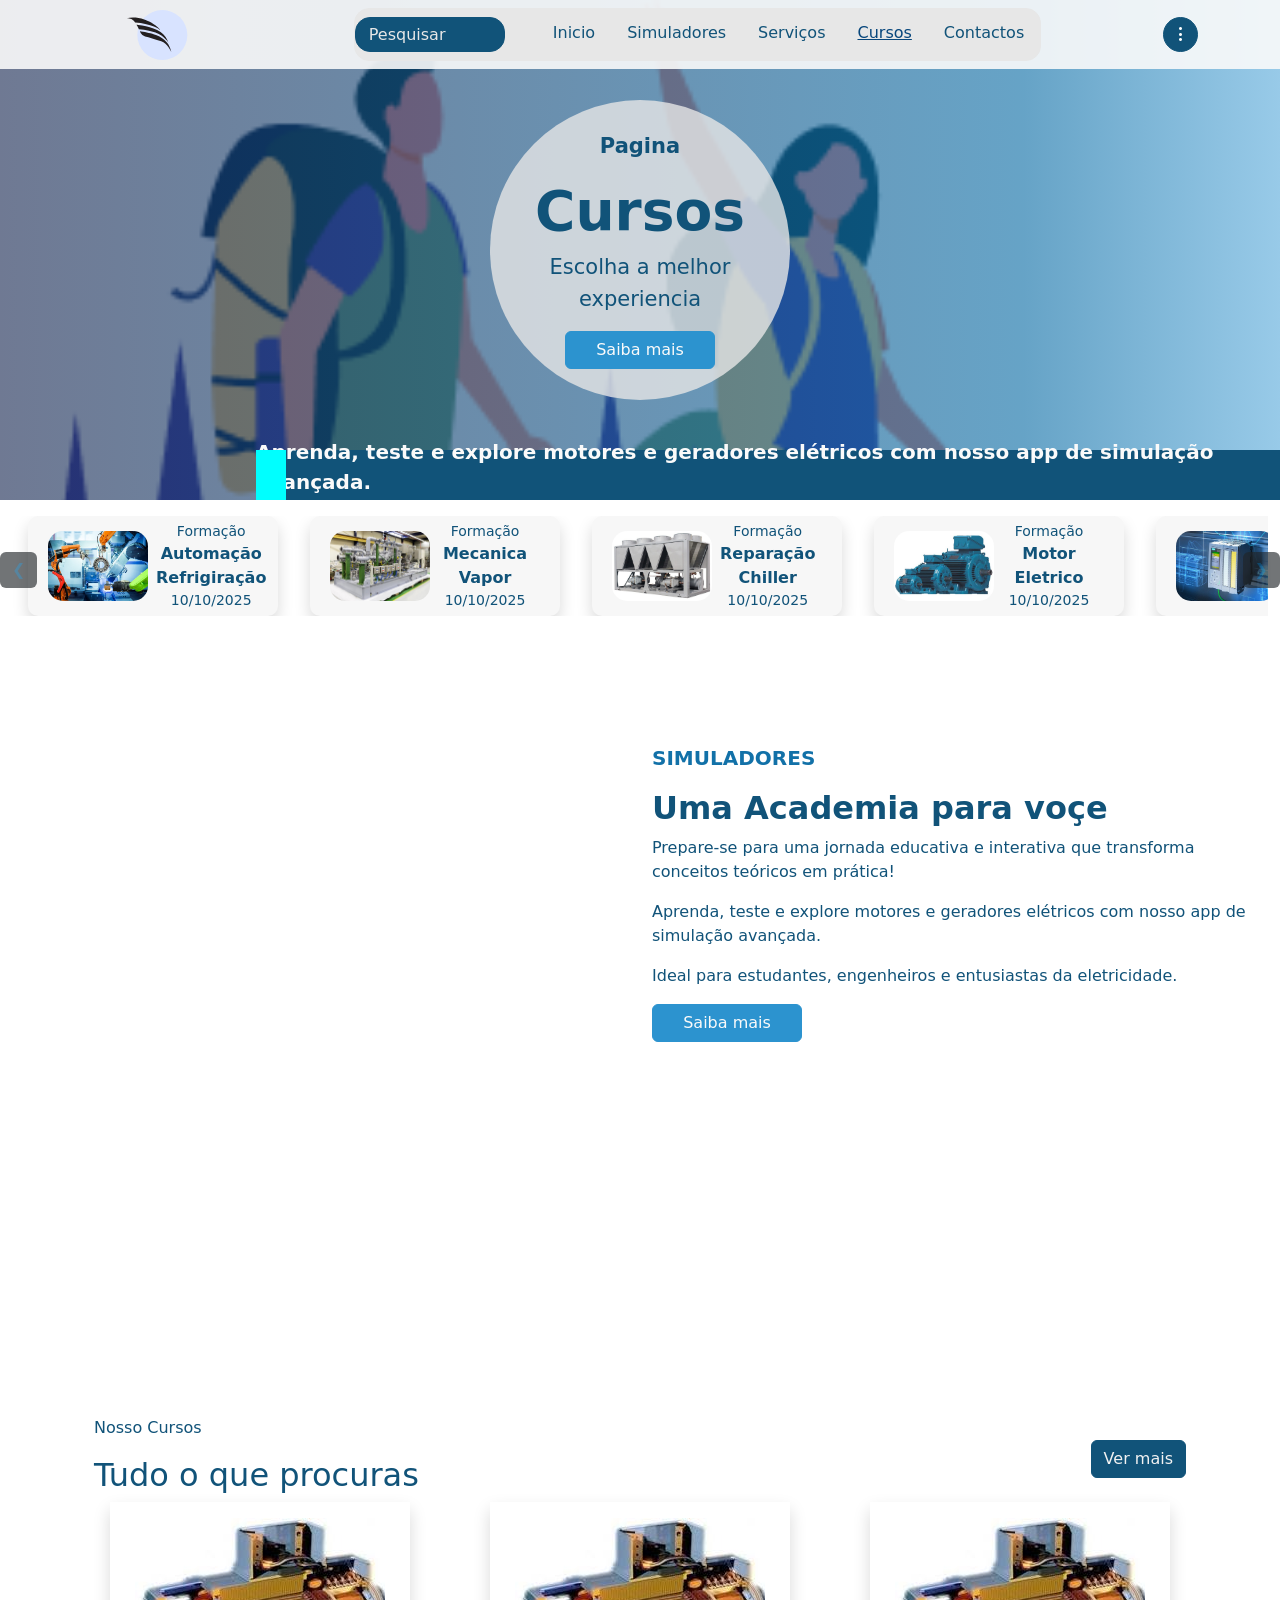
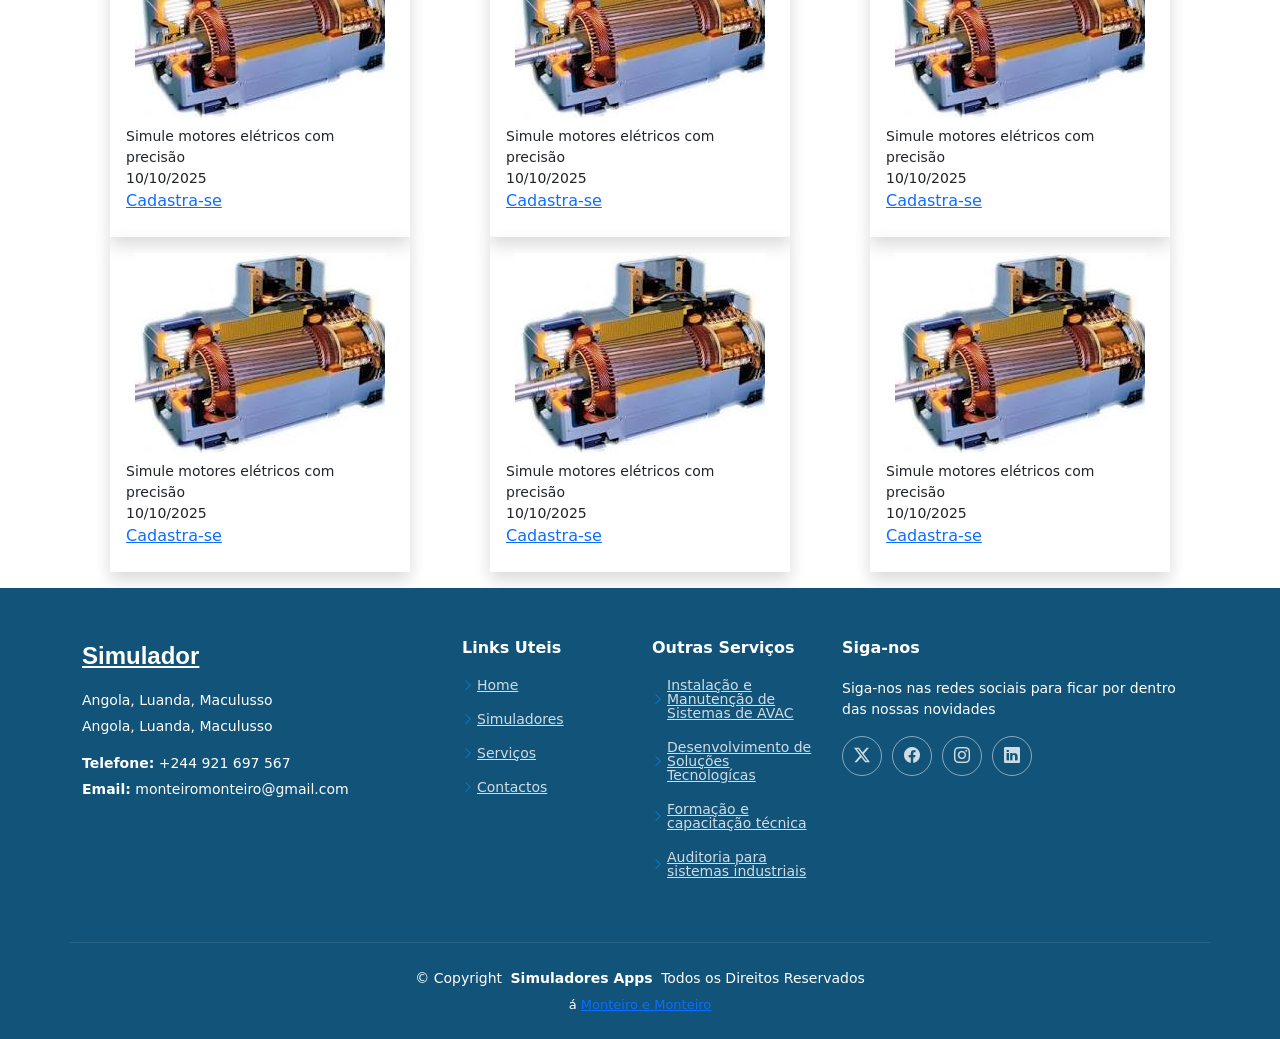
==== cursos.html @ 9875f94e "meu fprimeiro comit" ====
<!DOCTYPE html>
<html lang="en">

<head>
    <!-- Required meta tags -->
    <meta charset="utf-8">
    <meta name="viewport" content="width=device-width, initial-scale=1, shrink-to-fit=no">
    <title>Monteiro</title>
    <link rel="shortcut icon" href="assets/images/logo-mini.svg" type="image/x-icon">
    <link rel="stylesheet" href="assets/vendor/bootstrap/css/bootstrap.min.css">
    <link rel="stylesheet" href="assets/vendor/bootstrap-icons/bootstrap-icons.min.css">
    <link rel="stylesheet" href="assets/vendor/ti-icons/css/themify-icons.css">
    <link rel="stylesheet" href="assets/vendor/animacao/animate.css">
    <link rel="stylesheet" href="assets/css/app.css">
  

    <style>
        .banner {
            max-height: 500px;
        }
    </style>
</head>

<body>
    <header id="header" class="header fixed-top py-2">
        <div class="container d-flex justify-content-between align-items-center">
            <div class="logo">
                <img src="assets/images/logo-mini.svg" class="img-fluid piclogo" style="max-height: 50px !important;"
                    title="logo" />
                <h3 class="d-none" style="color: #115379;">Logo</h3>
            </div>
            <nav class="d-none nav d-lg-flex justify-content-around align-items-center">
                <div class="input-group">
                    <input type="search" placeholder="Pesquisar" class="form-control" />
                    <button><i class="icon-search"></i></button>
                </div>
                <ul class="link-liste d-flex py-1">
                    <li class="lista-item">
                        <a href="index.html" class="nav-link">Inicio</a>
                    </li>
                    <li class="lista-item">
                        <a href="simulador.html" class="nav-link">Simuladores</a>
                    </li>
                    <li class="lista-item">
                        <a href="servicos.html" class="nav-link">Serviços</a>
                    </li>
                    <li class="lista-item">
                        <a href="#" class="nav-link link-ativado">Cursos</a>
                    </li>
                    <li class="lista-item">
                        <a href="contacto.html" class="nav-link">Contactos</a>
                    </li>
                </ul>
            </nav>
            <div class="div-menu-btn">
                <button class="btn-menu-pc">
                    <i class="bi bi-three-dots-vertical"></i>
                </button>
            </div>
        </div>
    </header>
    <main class="main" id="main">
        <section class="parallax d-flex flex-column justify-content-center align-items-center banner">
            <div class="row cont-div-banner">
                <div
                    class="col-12 col-lg-12 ladoesquerde d-flex flex-column alingn-items-center justify-content-center">
                    <article class="mx-auto text-center d-flex flex-column alingn-items-center justify-content-center">
                        <p>Pagina</p>
                        <h2><strong>Cursos</strong></h2>
                        <p>Escolha a melhor experiencia</p>
                        <button class="btn btn-secondary mx-auto">Saiba mais</button>
                    </article>
                </div>

            </div>
            <div class="position-absolute linha-contexto bottom-0 left-0">
                <article class="position-relative d-flex flex-column align-items-center justify-content-center">
                    <p>Aprenda, teste e explore motores e geradores elétricos com nosso app de simulação avançada. </p>
                </article>
            </div>
        </section>

        <section class="parallax d-flex flex-column justify-content-center align-items-center" id="sessao-destaque">
            <div class="sessao-destaque container-fluid py-3">


                <button class="btn btn-dark position-absolute start-0 translate-middle-y btn-prev"
                    id="btn-prev">❮</button>

                <article class="d-flex flex-nowrap overflow-x-auto destaquescrol" id="destaquescrol">
                    <div class="d-flex align-items-center shadow meu-card mx-3">
                        <img src="assets/images/carousel/img8.jpg" class="" alt="img" />
                        <div class="d-flex flex-column justify-content-center px-2">
                            <small>Formação</small>
                            <strong>Automação Refrigiração</strong>
                            <small>10/10/2025</small>
                        </div>
                    </div>
                    <div class="d-flex align-items-center shadow meu-card mx-3">
                        <img src="assets/images/carousel/img30.jpg" class="" alt="" />
                        <div class="d-flex flex-column justify-content-center px-2">
                            <small>Formação</small>
                            <strong>Mecanica Vapor</strong>
                            <small>10/10/2025</small>
                        </div>
                    </div>
                    <div class="d-flex align-items-center shadow meu-card mx-3">
                        <img src="assets/images/carousel/img15.jpg" class="" alt="" />
                        <div class="d-flex flex-column justify-content-center px-2">
                            <small>Formação</small>
                            <strong>Reparação Chiller</strong>
                            <small>10/10/2025</small>
                        </div>
                    </div>
                    <div class="d-flex align-items-center shadow meu-card mx-3">
                        <img src="assets/images/carousel/img38.jpg" class="" alt="" />
                        <div class="d-flex flex-column justify-content-center px-2">
                            <small>Formação</small>
                            <strong>Motor Eletrico</strong>
                            <small>10/10/2025</small>
                        </div>
                    </div>
                    <div class="d-flex align-items-center shadow meu-card mx-3">
                        <img src="assets/images/carousel/img13.jpg" class="" alt="" />
                        <div class="d-flex flex-column justify-content-center px-2">
                            <small>Formação</small>
                            <strong>Programação PLC</strong>
                            <small>10/10/2025</small>
                        </div>
                    </div>
                </article>

                <button class="btn btn-dark position-absolute end-0 translate-middle-y btn-next"
                    id="btn-next">❯</button>
                <article class="my-5">
                    <div class="row">
                        <div class="col-12 col-lg-6 position-relative">
                            <iframe class="" style="width: 100%; height: 50vh; border-radius: 10px;"
                                src="https://www.youtube.com/embed/I6oNZBX0m7A"
                                title="Desenvolvimento de software de simulação de sistemas VRF Samsung 2"
                                frameborder="0"
                                allow="accelerometer; autoplay; clipboard-write; encrypted-media; gyroscope; picture-in-picture; web-share"
                                referrerpolicy="strict-origin-when-cross-origin" allowfullscreen></iframe>
                        </div>
                        <div class="col-12 col-lg-6 d-flex flex-column justify-content-center">
                            <div class="texto-video">
                                <p>SIMULADORES</p>
                                <h2><strong>Uma Academia para voçe</strong></h2>
                                <p>Prepare-se para uma jornada educativa e interativa que transforma conceitos teóricos
                                    em prática!</p>
                                <p>Aprenda, teste e explore motores e geradores elétricos com nosso app de simulação
                                    avançada.</p>
                                <p>Ideal para estudantes, engenheiros e entusiastas da eletricidade.</p>
                                <button class="btn btn-secondary mx-auto">Saiba mais</button>
                            </div>
                        </div>
                    </div>

                </article>
            </div>
            <div class="position-absolute linha-contexto bottom-0 left-0">
                <div
                    class="position-relative d-flex flex-column align-items-center justify-content-center linha-contexto-fotter">

                </div>
            </div>
        </section>

        <section class="container  d-flex flex-column justify-content-center align-items-center" id="produtos">
            <div class="sessao-destaque container-fluid py-3">
                <div class="d-flex justify-content-between align-items-center flex-wrap meus-prodtext">
                    <div>
                        <p>Nosso Cursos</p>
                        <h2>Tudo o que procuras</h2>
                    </div>
                    <div>
                        <button class="btn btn-secondary mx-auto">Ver mais </button>
                    </div>
                </div>
                <article style="" class="d-flex justify-content-between align-items-center flex-wrap">
                    <div class="d-flex flex-column justify-content-center align-items-center shadow meu-card mx-3 p-3">
                        <img src="assets/images/carousel/img22.jpeg" class="" alt="" />
                        <div class="d-flex flex-column align-items-start w-100 text-start py-2">
                            <small>Simule motores elétricos com precisão</small>
                            <small class="">10/10/2025</small>
                            <a href="#" class="px-0">Cadastra-se</a>
                        </div>
                    </div>
                    <div class="d-flex flex-column justify-content-center align-items-center shadow meu-card mx-3 p-3">
                        <img src="assets/images/carousel/img22.jpeg" class="" alt="" />
                        <div class="d-flex flex-column align-items-start w-100 text-start py-2">
                            <small>Simule motores elétricos com precisão</small>
                            <small class="">10/10/2025</small>
                            <a href="#" class="px-0">Cadastra-se</a>
                        </div>
                    </div>
                    <div class="d-flex flex-column justify-content-center align-items-center shadow meu-card mx-3 p-3">
                        <img src="assets/images/carousel/img22.jpeg" class="" alt="" />
                        <div class="d-flex flex-column align-items-start w-100 text-start py-2">
                            <small>Simule motores elétricos com precisão</small>
                            <small class="">10/10/2025</small>
                            <a href="#" class="px-0">Cadastra-se</a>
                        </div>
                    </div>
                    <div class="d-flex flex-column justify-content-center align-items-center shadow meu-card mx-3 p-3">
                        <img src="assets/images/carousel/img22.jpeg" class="" alt="" />
                        <div class="d-flex flex-column align-items-start w-100 text-start py-2">
                            <small>Simule motores elétricos com precisão</small>
                            <small class="">10/10/2025</small>
                            <a href="#" class="px-0">Cadastra-se</a>
                        </div>
                    </div>
                    <div class="d-flex flex-column justify-content-center align-items-center shadow meu-card mx-3 p-3">
                        <img src="assets/images/carousel/img22.jpeg" class="" alt="" />
                        <div class="d-flex flex-column align-items-start w-100 text-start py-2">
                            <small>Simule motores elétricos com precisão</small>
                            <small class="">10/10/2025</small>
                            <a href="#" class="px-0">Cadastra-se</a>
                        </div>
                    </div>
                    <div class="d-flex flex-column justify-content-center align-items-center shadow meu-card mx-3 p-3">
                        <img src="assets/images/carousel/img22.jpeg" class="" alt="" />
                        <div class="d-flex flex-column align-items-start w-100 text-start py-2">
                            <small>Simule motores elétricos com precisão</small>
                            <small class="">10/10/2025</small>
                            <a href="#" class="px-0">Cadastra-se</a>
                        </div>
                    </div>
                </article>

            </div>

        </section>



    </main>
    <footer id="footer" class="footer dark-background">
        <div class="container footer-top">
            <div class="row gy-4">
                <div class="col-lg-4 col-md-6 footer-about">
                    <a href="index.html" class="d-flex align-items-center">
                        <span class="sitename">Simulador</span>
                    </a>
                    <div class="footer-contact pt-3">
                        <p>Angola, Luanda, Maculusso</p>
                        <p>Angola, Luanda, Maculusso</p>
                        <p class="mt-3"><strong>Telefone:</strong> <span>+244 921 697 567</span></p>
                        <p><strong>Email:</strong> <span>monteiromonteiro@gmail.com</span></p>
                    </div>
                </div>

                <div class="col-lg-2 col-md-3 footer-links">
                    <h4>Links Uteis</h4>
                    <ul>
                        <li><i class="bi bi-chevron-right"></i> <a href="#">Home</a></li>
                        <li><i class="bi bi-chevron-right"></i> <a href="#">Simuladores</a></li>
                        <li><i class="bi bi-chevron-right"></i> <a href="#">Serviços</a></li>
                        <li><i class="bi bi-chevron-right"></i> <a href="#">Contactos</a></li>
                    </ul>
                </div>

                <div class="col-lg-2 col-md-3 footer-links">
                    <h4>Outras Serviços</h4>
                    <ul>
                        <li><i class="bi bi-chevron-right"></i> <a href="#">Instalação e Manutenção de Sistemas de
                                AVAC</a></li>
                        <li><i class="bi bi-chevron-right"></i> <a href="#">Desenvolvimento de Soluções Tecnologícas</a>
                        </li>
                        <li><i class="bi bi-chevron-right"></i> <a href="#">Formação e capacitação técnica</a></li>
                        <li><i class="bi bi-chevron-right"></i> <a href="#">Auditoria para sistemas industriais</a></li>
                    </ul>
                </div>

                <div class="col-lg-4 col-md-12">
                    <h4>Siga-nos</h4>
                    <p>Siga-nos nas redes sociais para ficar por dentro das nossas novidades</p>
                    <div class="social-links d-flex">
                        <a href=""><i class="bi bi-twitter-x"></i></a>
                        <a href=""><i class="bi bi-facebook"></i></a>
                        <a href=""><i class="bi bi-instagram"></i></a>
                        <a href=""><i class="bi bi-linkedin"></i></a>
                    </div>
                </div>

            </div>
        </div>

        <div class="container copyright text-center mt-4">
            <p>© <span>Copyright</span> <strong class="px-1 sitename">Simuladores Apps</strong> <span>Todos os Direitos
                    Reservados</span></p>
            <div class="credits">
                á <a href="#">Monteiro e Monteiro</a>
            </div>
        </div>
    </footer>
</body>

<script src="assets/vendor/jquery-7.js"></script>
<script src="assets/vendor/bootstrap/js/bootstrap.bundle.min.js"></script>
<script src="assets/vendor/animacao/wow.min.js"></script>

<script>
    document.addEventListener("DOMContentLoaded", function () {
        const scrollContainer = document.querySelector(".destaquescrol");
        const btnNext = document.querySelector(".btn-next");
        const btnPrev = document.querySelector(".btn-prev");

        // Definir distância de rolagem
        const scrollAmount = 250;

        // Evento de clique nos botões
        btnNext.addEventListener("click", () => {
            scrollContainer.scrollBy({ left: scrollAmount, behavior: "smooth" });
        });

        btnPrev.addEventListener("click", () => {
            scrollContainer.scrollBy({ left: -scrollAmount, behavior: "smooth" });
        });

        // Evento para rolagem com o mouse (wheel)
        scrollContainer.addEventListener("wheel", (event) => {
            event.preventDefault();
            scrollContainer.scrollBy({ left: event.deltaY, behavior: "smooth" });
        });
    });

    const carousel = document.getElementById('carousel');
    const prevBtn = document.querySelector('.prev');
    const nextBtn = document.querySelector('.next');
    const scrollAmount = 150;

    nextBtn.addEventListener('click', () => {
        carousel.scrollBy({ left: scrollAmount, behavior: 'smooth' });
    });

    prevBtn.addEventListener('click', () => {
        carousel.scrollBy({ left: -scrollAmount, behavior: 'smooth' });
    });

    function autoScroll() {
        carousel.scrollBy({ left: scrollAmount, behavior: 'smooth' });
        if (carousel.scrollLeft + carousel.clientWidth >= carousel.scrollWidth) {
            carousel.scrollTo({ left: 0, behavior: 'smooth' });
        }
    }
    // setInterval(autoScroll, 5000);
</script>

</html>
---- assets/vendor/ti-icons/css/themify-icons.css ----
@font-face {
	font-family: 'themify';
	src:url('../fonts/themify.eot');
	src:url('../fonts/themify.eot?#iefix') format('embedded-opentype'),
		url('../fonts/themify.woff') format('woff'),
		url('../fonts/themify.ttf') format('truetype'),
		url('../fonts/themify.svg') format('svg');
	font-weight: normal;
	font-style: normal;
}

[class^="ti-"], [class*=" ti-"] {
	font-family: 'themify';
	speak: none;
	font-style: normal;
	font-weight: normal;
	font-variant: normal;
	text-transform: none;
	line-height: 1;

	/* Better Font Rendering =========== */
	-webkit-font-smoothing: antialiased;
	-moz-osx-font-smoothing: grayscale;
}

.ti-wand:before {
	content: "\e600";
}
.ti-volume:before {
	content: "\e601";
}
.ti-user:before {
	content: "\e602";
}
.ti-unlock:before {
	content: "\e603";
}
.ti-unlink:before {
	content: "\e604";
}
.ti-trash:before {
	content: "\e605";
}
.ti-thought:before {
	content: "\e606";
}
.ti-target:before {
	content: "\e607";
}
.ti-tag:before {
	content: "\e608";
}
.ti-tablet:before {
	content: "\e609";
}
.ti-star:before {
	content: "\e60a";
}
.ti-spray:before {
	content: "\e60b";
}
.ti-signal:before {
	content: "\e60c";
}
.ti-shopping-cart:before {
	content: "\e60d";
}
.ti-shopping-cart-full:before {
	content: "\e60e";
}
.ti-settings:before {
	content: "\e60f";
}
.ti-search:before {
	content: "\e610";
}
.ti-zoom-in:before {
	content: "\e611";
}
.ti-zoom-out:before {
	content: "\e612";
}
.ti-cut:before {
	content: "\e613";
}
.ti-ruler:before {
	content: "\e614";
}
.ti-ruler-pencil:before {
	content: "\e615";
}
.ti-ruler-alt:before {
	content: "\e616";
}
.ti-bookmark:before {
	content: "\e617";
}
.ti-bookmark-alt:before {
	content: "\e618";
}
.ti-reload:before {
	content: "\e619";
}
.ti-plus:before {
	content: "\e61a";
}
.ti-pin:before {
	content: "\e61b";
}
.ti-pencil:before {
	content: "\e61c";
}
.ti-pencil-alt:before {
	content: "\e61d";
}
.ti-paint-roller:before {
	content: "\e61e";
}
.ti-paint-bucket:before {
	content: "\e61f";
}
.ti-na:before {
	content: "\e620";
}
.ti-mobile:before {
	content: "\e621";
}
.ti-minus:before {
	content: "\e622";
}
.ti-medall:before {
	content: "\e623";
}
.ti-medall-alt:before {
	content: "\e624";
}
.ti-marker:before {
	content: "\e625";
}
.ti-marker-alt:before {
	content: "\e626";
}
.ti-arrow-up:before {
	content: "\e627";
}
.ti-arrow-right:before {
	content: "\e628";
}
.ti-arrow-left:before {
	content: "\e629";
}
.ti-arrow-down:before {
	content: "\e62a";
}
.ti-lock:before {
	content: "\e62b";
}
.ti-location-arrow:before {
	content: "\e62c";
}
.ti-link:before {
	content: "\e62d";
}
.ti-layout:before {
	content: "\e62e";
}
.ti-layers:before {
	content: "\e62f";
}
.ti-layers-alt:before {
	content: "\e630";
}
.ti-key:before {
	content: "\e631";
}
.ti-import:before {
	content: "\e632";
}
.ti-image:before {
	content: "\e633";
}
.ti-heart:before {
	content: "\e634";
}
.ti-heart-broken:before {
	content: "\e635";
}
.ti-hand-stop:before {
	content: "\e636";
}
.ti-hand-open:before {
	content: "\e637";
}
.ti-hand-drag:before {
	content: "\e638";
}
.ti-folder:before {
	content: "\e639";
}
.ti-flag:before {
	content: "\e63a";
}
.ti-flag-alt:before {
	content: "\e63b";
}
.ti-flag-alt-2:before {
	content: "\e63c";
}
.ti-eye:before {
	content: "\e63d";
}
.ti-export:before {
	content: "\e63e";
}
.ti-exchange-vertical:before {
	content: "\e63f";
}
.ti-desktop:before {
	content: "\e640";
}
.ti-cup:before {
	content: "\e641";
}
.ti-crown:before {
	content: "\e642";
}
.ti-comments:before {
	content: "\e643";
}
.ti-comment:before {
	content: "\e644";
}
.ti-comment-alt:before {
	content: "\e645";
}
.ti-close:before {
	content: "\e646";
}
.ti-clip:before {
	content: "\e647";
}
.ti-angle-up:before {
	content: "\e648";
}
.ti-angle-right:before {
	content: "\e649";
}
.ti-angle-left:before {
	content: "\e64a";
}
.ti-angle-down:before {
	content: "\e64b";
}
.ti-check:before {
	content: "\e64c";
}
.ti-check-box:before {
	content: "\e64d";
}
.ti-camera:before {
	content: "\e64e";
}
.ti-announcement:before {
	content: "\e64f";
}
.ti-brush:before {
	content: "\e650";
}
.ti-briefcase:before {
	content: "\e651";
}
.ti-bolt:before {
	content: "\e652";
}
.ti-bolt-alt:before {
	content: "\e653";
}
.ti-blackboard:before {
	content: "\e654";
}
.ti-bag:before {
	content: "\e655";
}
.ti-move:before {
	content: "\e656";
}
.ti-arrows-vertical:before {
	content: "\e657";
}
.ti-arrows-horizontal:before {
	content: "\e658";
}
.ti-fullscreen:before {
	content: "\e659";
}
.ti-arrow-top-right:before {
	content: "\e65a";
}
.ti-arrow-top-left:before {
	content: "\e65b";
}
.ti-arrow-circle-up:before {
	content: "\e65c";
}
.ti-arrow-circle-right:before {
	content: "\e65d";
}
.ti-arrow-circle-left:before {
	content: "\e65e";
}
.ti-arrow-circle-down:before {
	content: "\e65f";
}
.ti-angle-double-up:before {
	content: "\e660";
}
.ti-angle-double-right:before {
	content: "\e661";
}
.ti-angle-double-left:before {
	content: "\e662";
}
.ti-angle-double-down:before {
	content: "\e663";
}
.ti-zip:before {
	content: "\e664";
}
.ti-world:before {
	content: "\e665";
}
.ti-wheelchair:before {
	content: "\e666";
}
.ti-view-list:before {
	content: "\e667";
}
.ti-view-list-alt:before {
	content: "\e668";
}
.ti-view-grid:before {
	content: "\e669";
}
.ti-uppercase:before {
	content: "\e66a";
}
.ti-upload:before {
	content: "\e66b";
}
.ti-underline:before {
	content: "\e66c";
}
.ti-truck:before {
	content: "\e66d";
}
.ti-timer:before {
	content: "\e66e";
}
.ti-ticket:before {
	content: "\e66f";
}
.ti-thumb-up:before {
	content: "\e670";
}
.ti-thumb-down:before {
	content: "\e671";
}
.ti-text:before {
	content: "\e672";
}
.ti-stats-up:before {
	content: "\e673";
}
.ti-stats-down:before {
	content: "\e674";
}
.ti-split-v:before {
	content: "\e675";
}
.ti-split-h:before {
	content: "\e676";
}
.ti-smallcap:before {
	content: "\e677";
}
.ti-shine:before {
	content: "\e678";
}
.ti-shift-right:before {
	content: "\e679";
}
.ti-shift-left:before {
	content: "\e67a";
}
.ti-shield:before {
	content: "\e67b";
}
.ti-notepad:before {
	content: "\e67c";
}
.ti-server:before {
	content: "\e67d";
}
.ti-quote-right:before {
	content: "\e67e";
}
.ti-quote-left:before {
	content: "\e67f";
}
.ti-pulse:before {
	content: "\e680";
}
.ti-printer:before {
	content: "\e681";
}
.ti-power-off:before {
	content: "\e682";
}
.ti-plug:before {
	content: "\e683";
}
.ti-pie-chart:before {
	content: "\e684";
}
.ti-paragraph:before {
	content: "\e685";
}
.ti-panel:before {
	content: "\e686";
}
.ti-package:before {
	content: "\e687";
}
.ti-music:before {
	content: "\e688";
}
.ti-music-alt:before {
	content: "\e689";
}
.ti-mouse:before {
	content: "\e68a";
}
.ti-mouse-alt:before {
	content: "\e68b";
}
.ti-money:before {
	content: "\e68c";
}
.ti-microphone:before {
	content: "\e68d";
}
.ti-menu:before {
	content: "\e68e";
}
.ti-menu-alt:before {
	content: "\e68f";
}
.ti-map:before {
	content: "\e690";
}
.ti-map-alt:before {
	content: "\e691";
}
.ti-loop:before {
	content: "\e692";
}
.ti-location-pin:before {
	content: "\e693";
}
.ti-list:before {
	content: "\e694";
}
.ti-light-bulb:before {
	content: "\e695";
}
.ti-Italic:before {
	content: "\e696";
}
.ti-info:before {
	content: "\e697";
}
.ti-infinite:before {
	content: "\e698";
}
.ti-id-badge:before {
	content: "\e699";
}
.ti-hummer:before {
	content: "\e69a";
}
.ti-home:before {
	content: "\e69b";
}
.ti-help:before {
	content: "\e69c";
}
.ti-headphone:before {
	content: "\e69d";
}
.ti-harddrives:before {
	content: "\e69e";
}
.ti-harddrive:before {
	content: "\e69f";
}
.ti-gift:before {
	content: "\e6a0";
}
.ti-game:before {
	content: "\e6a1";
}
.ti-filter:before {
	content: "\e6a2";
}
.ti-files:before {
	content: "\e6a3";
}
.ti-file:before {
	content: "\e6a4";
}
.ti-eraser:before {
	content: "\e6a5";
}
.ti-envelope:before {
	content: "\e6a6";
}
.ti-download:before {
	content: "\e6a7";
}
.ti-direction:before {
	content: "\e6a8";
}
.ti-direction-alt:before {
	content: "\e6a9";
}
.ti-dashboard:before {
	content: "\e6aa";
}
.ti-control-stop:before {
	content: "\e6ab";
}
.ti-control-shuffle:before {
	content: "\e6ac";
}
.ti-control-play:before {
	content: "\e6ad";
}
.ti-control-pause:before {
	content: "\e6ae";
}
.ti-control-forward:before {
	content: "\e6af";
}
.ti-control-backward:before {
	content: "\e6b0";
}
.ti-cloud:before {
	content: "\e6b1";
}
.ti-cloud-up:before {
	content: "\e6b2";
}
.ti-cloud-down:before {
	content: "\e6b3";
}
.ti-clipboard:before {
	content: "\e6b4";
}
.ti-car:before {
	content: "\e6b5";
}
.ti-calendar:before {
	content: "\e6b6";
}
.ti-book:before {
	content: "\e6b7";
}
.ti-bell:before {
	content: "\e6b8";
}
.ti-basketball:before {
	content: "\e6b9";
}
.ti-bar-chart:before {
	content: "\e6ba";
}
.ti-bar-chart-alt:before {
	content: "\e6bb";
}
.ti-back-right:before {
	content: "\e6bc";
}
.ti-back-left:before {
	content: "\e6bd";
}
.ti-arrows-corner:before {
	content: "\e6be";
}
.ti-archive:before {
	content: "\e6bf";
}
.ti-anchor:before {
	content: "\e6c0";
}
.ti-align-right:before {
	content: "\e6c1";
}
.ti-align-left:before {
	content: "\e6c2";
}
.ti-align-justify:before {
	content: "\e6c3";
}
.ti-align-center:before {
	content: "\e6c4";
}
.ti-alert:before {
	content: "\e6c5";
}
.ti-alarm-clock:before {
	content: "\e6c6";
}
.ti-agenda:before {
	content: "\e6c7";
}
.ti-write:before {
	content: "\e6c8";
}
.ti-window:before {
	content: "\e6c9";
}
.ti-widgetized:before {
	content: "\e6ca";
}
.ti-widget:before {
	content: "\e6cb";
}
.ti-widget-alt:before {
	content: "\e6cc";
}
.ti-wallet:before {
	content: "\e6cd";
}
.ti-video-clapper:before {
	content: "\e6ce";
}
.ti-video-camera:before {
	content: "\e6cf";
}
.ti-vector:before {
	content: "\e6d0";
}
.ti-themify-logo:before {
	content: "\e6d1";
}
.ti-themify-favicon:before {
	content: "\e6d2";
}
.ti-themify-favicon-alt:before {
	content: "\e6d3";
}
.ti-support:before {
	content: "\e6d4";
}
.ti-stamp:before {
	content: "\e6d5";
}
.ti-split-v-alt:before {
	content: "\e6d6";
}
.ti-slice:before {
	content: "\e6d7";
}
.ti-shortcode:before {
	content: "\e6d8";
}
.ti-shift-right-alt:before {
	content: "\e6d9";
}
.ti-shift-left-alt:before {
	content: "\e6da";
}
.ti-ruler-alt-2:before {
	content: "\e6db";
}
.ti-receipt:before {
	content: "\e6dc";
}
.ti-pin2:before {
	content: "\e6dd";
}
.ti-pin-alt:before {
	content: "\e6de";
}
.ti-pencil-alt2:before {
	content: "\e6df";
}
.ti-palette:before {
	content: "\e6e0";
}
.ti-more:before {
	content: "\e6e1";
}
.ti-more-alt:before {
	content: "\e6e2";
}
.ti-microphone-alt:before {
	content: "\e6e3";
}
.ti-magnet:before {
	content: "\e6e4";
}
.ti-line-double:before {
	content: "\e6e5";
}
.ti-line-dotted:before {
	content: "\e6e6";
}
.ti-line-dashed:before {
	content: "\e6e7";
}
.ti-layout-width-full:before {
	content: "\e6e8";
}
.ti-layout-width-default:before {
	content: "\e6e9";
}
.ti-layout-width-default-alt:before {
	content: "\e6ea";
}
.ti-layout-tab:before {
	content: "\e6eb";
}
.ti-layout-tab-window:before {
	content: "\e6ec";
}
.ti-layout-tab-v:before {
	content: "\e6ed";
}
.ti-layout-tab-min:before {
	content: "\e6ee";
}
.ti-layout-slider:before {
	content: "\e6ef";
}
.ti-layout-slider-alt:before {
	content: "\e6f0";
}
.ti-layout-sidebar-right:before {
	content: "\e6f1";
}
.ti-layout-sidebar-none:before {
	content: "\e6f2";
}
.ti-layout-sidebar-left:before {
	content: "\e6f3";
}
.ti-layout-placeholder:before {
	content: "\e6f4";
}
.ti-layout-menu:before {
	content: "\e6f5";
}
.ti-layout-menu-v:before {
	content: "\e6f6";
}
.ti-layout-menu-separated:before {
	content: "\e6f7";
}
.ti-layout-menu-full:before {
	content: "\e6f8";
}
.ti-layout-media-right-alt:before {
	content: "\e6f9";
}
.ti-layout-media-right:before {
	content: "\e6fa";
}
.ti-layout-media-overlay:before {
	content: "\e6fb";
}
.ti-layout-media-overlay-alt:before {
	content: "\e6fc";
}
.ti-layout-media-overlay-alt-2:before {
	content: "\e6fd";
}
.ti-layout-media-left-alt:before {
	content: "\e6fe";
}
.ti-layout-media-left:before {
	content: "\e6ff";
}
.ti-layout-media-center-alt:before {
	content: "\e700";
}
.ti-layout-media-center:before {
	content: "\e701";
}
.ti-layout-list-thumb:before {
	content: "\e702";
}
.ti-layout-list-thumb-alt:before {
	content: "\e703";
}
.ti-layout-list-post:before {
	content: "\e704";
}
.ti-layout-list-large-image:before {
	content: "\e705";
}
.ti-layout-line-solid:before {
	content: "\e706";
}
.ti-layout-grid4:before {
	content: "\e707";
}
.ti-layout-grid3:before {
	content: "\e708";
}
.ti-layout-grid2:before {
	content: "\e709";
}
.ti-layout-grid2-thumb:before {
	content: "\e70a";
}
.ti-layout-cta-right:before {
	content: "\e70b";
}
.ti-layout-cta-left:before {
	content: "\e70c";
}
.ti-layout-cta-center:before {
	content: "\e70d";
}
.ti-layout-cta-btn-right:before {
	content: "\e70e";
}
.ti-layout-cta-btn-left:before {
	content: "\e70f";
}
.ti-layout-column4:before {
	content: "\e710";
}
.ti-layout-column3:before {
	content: "\e711";
}
.ti-layout-column2:before {
	content: "\e712";
}
.ti-layout-accordion-separated:before {
	content: "\e713";
}
.ti-layout-accordion-merged:before {
	content: "\e714";
}
.ti-layout-accordion-list:before {
	content: "\e715";
}
.ti-ink-pen:before {
	content: "\e716";
}
.ti-info-alt:before {
	content: "\e717";
}
.ti-help-alt:before {
	content: "\e718";
}
.ti-headphone-alt:before {
	content: "\e719";
}
.ti-hand-point-up:before {
	content: "\e71a";
}
.ti-hand-point-right:before {
	content: "\e71b";
}
.ti-hand-point-left:before {
	content: "\e71c";
}
.ti-hand-point-down:before {
	content: "\e71d";
}
.ti-gallery:before {
	content: "\e71e";
}
.ti-face-smile:before {
	content: "\e71f";
}
.ti-face-sad:before {
	content: "\e720";
}
.ti-credit-card:before {
	content: "\e721";
}
.ti-control-skip-forward:before {
	content: "\e722";
}
.ti-control-skip-backward:before {
	content: "\e723";
}
.ti-control-record:before {
	content: "\e724";
}
.ti-control-eject:before {
	content: "\e725";
}
.ti-comments-smiley:before {
	content: "\e726";
}
.ti-brush-alt:before {
	content: "\e727";
}
.ti-youtube:before {
	content: "\e728";
}
.ti-vimeo:before {
	content: "\e729";
}
.ti-twitter:before {
	content: "\e72a";
}
.ti-time:before {
	content: "\e72b";
}
.ti-tumblr:before {
	content: "\e72c";
}
.ti-skype:before {
	content: "\e72d";
}
.ti-share:before {
	content: "\e72e";
}
.ti-share-alt:before {
	content: "\e72f";
}
.ti-rocket:before {
	content: "\e730";
}
.ti-pinterest:before {
	content: "\e731";
}
.ti-new-window:before {
	content: "\e732";
}
.ti-microsoft:before {
	content: "\e733";
}
.ti-list-ol:before {
	content: "\e734";
}
.ti-linkedin:before {
	content: "\e735";
}
.ti-layout-sidebar-2:before {
	content: "\e736";
}
.ti-layout-grid4-alt:before {
	content: "\e737";
}
.ti-layout-grid3-alt:before {
	content: "\e738";
}
.ti-layout-grid2-alt:before {
	content: "\e739";
}
.ti-layout-column4-alt:before {
	content: "\e73a";
}
.ti-layout-column3-alt:before {
	content: "\e73b";
}
.ti-layout-column2-alt:before {
	content: "\e73c";
}
.ti-instagram:before {
	content: "\e73d";
}
.ti-google:before {
	content: "\e73e";
}
.ti-github:before {
	content: "\e73f";
}
.ti-flickr:before {
	content: "\e740";
}
.ti-facebook:before {
	content: "\e741";
}
.ti-dropbox:before {
	content: "\e742";
}
.ti-dribbble:before {
	content: "\e743";
}
.ti-apple:before {
	content: "\e744";
}
.ti-android:before {
	content: "\e745";
}
.ti-save:before {
	content: "\e746";
}
.ti-save-alt:before {
	content: "\e747";
}
.ti-yahoo:before {
	content: "\e748";
}
.ti-wordpress:before {
	content: "\e749";
}
.ti-vimeo-alt:before {
	content: "\e74a";
}
.ti-twitter-alt:before {
	content: "\e74b";
}
.ti-tumblr-alt:before {
	content: "\e74c";
}
.ti-trello:before {
	content: "\e74d";
}
.ti-stack-overflow:before {
	content: "\e74e";
}
.ti-soundcloud:before {
	content: "\e74f";
}
.ti-sharethis:before {
	content: "\e750";
}
.ti-sharethis-alt:before {
	content: "\e751";
}
.ti-reddit:before {
	content: "\e752";
}
.ti-pinterest-alt:before {
	content: "\e753";
}
.ti-microsoft-alt:before {
	content: "\e754";
}
.ti-linux:before {
	content: "\e755";
}
.ti-jsfiddle:before {
	content: "\e756";
}
.ti-joomla:before {
	content: "\e757";
}
.ti-html5:before {
	content: "\e758";
}
.ti-flickr-alt:before {
	content: "\e759";
}
.ti-email:before {
	content: "\e75a";
}
.ti-drupal:before {
	content: "\e75b";
}
.ti-dropbox-alt:before {
	content: "\e75c";
}
.ti-css3:before {
	content: "\e75d";
}
.ti-rss:before {
	content: "\e75e";
}
.ti-rss-alt:before {
	content: "\e75f";
}
---- assets/css/app.css ----
/* Fonts */
:root {
  --default-font: "Roboto",  system-ui, -apple-system, "Segoe UI", Roboto, "Helvetica Neue", Arial, "Noto Sans", "Liberation Sans", sans-serif, "Apple Color Emoji", "Segoe UI Emoji", "Segoe UI Symbol", "Noto Color Emoji";
  --heading-font: "Raleway",  sans-serif;
  --nav-font: "Poppins",  sans-serif;
}

/* Global Colors - The following color variables are used throughout the website. Updating them here will change the color scheme of the entire website */
:root { 
  --background-color: #ffffff; /* Background color for the entire website, including individual sections */
  --default-color: #212529; /* Default color used for the majority of the text content across the entire website */
  --heading-color: #07467c; /* Color for headings, subheadings and title throughout the website */
  --accent-color: #0880e8; /* Accent color that represents your brand on the website. It's used for buttons, links, and other elements that need to stand out */
  --surface-color: #ffffff; /* The surface color is used as a background of boxed elements within sections, such as cards, icon boxes, or other elements that require a visual separation from the global background. */
  --contrast-color: #ffffff; /* Contrast color for text, ensuring readability against backgrounds of accent, heading, or default colors. */
}

/* Nav Menu Colors - The following color variables are used specifically for the navigation menu. They are separate from the global colors to allow for more customization options */
:root {
  --nav-color: rgba(255, 255, 255, 0.78);  /* The default color of the main navmenu links */
  --nav-hover-color: #ffffff; /* Applied to main navmenu links when they are hovered over or active */
  --nav-mobile-background-color: #ffffff; /* Used as the background color for mobile navigation menu */
  --nav-dropdown-background-color: #ffffff; /* Used as the background color for dropdown items that appear when hovering over primary navigation items */
  --nav-dropdown-color: #212529; /* Used for navigation links of the dropdown items in the navigation menu. */
  --nav-dropdown-hover-color: #115379; /* Similar to --nav-hover-color, this color is applied to dropdown navigation links when they are hovered over. */
}

/* Color Presets - These classes override global colors when applied to any section or element, providing reuse of the sam color scheme. */

.light-background {
  --background-color: #f0f8ff;
  --surface-color: #ffffff;
}

.dark-background {
  --background-color: #115379;
  --default-color: #ffffff;
  --heading-color: #ffffff;
  --surface-color: aqua;
  --contrast-color: #ffffff;
}

/* Smooth scroll */
:root {
  scroll-behavior: smooth;
}
.link-ativado{
  color: var(--heading-color) !important;
  text-decoration: underline;
}

.tab-content,
  .nav-tabs {
    border: none !important;
  }
  header input::placeholder{
    color: #e7e7e7 !important;
  }
  
  body {
    overflow: hidden;
    overflow-y: auto !important;;
  }
  
  ul {
    list-style-type: none !important;
  }
    /**HEADER**/
    .header {
      background-color: rgba(250, 250, 250, .9);
    
    }
    
    .header a {
      color: #115379;
    }
    .header a:hover {
      color: var(--heading-color) !important;
      text-decoration: underline;
    }
    
    .piclogo {
      width: 150px;
    }

    .btn-menu-pc {
      width: 35px;
      height: 35px;
      border-radius: 100%;
      background-color: #115379;
      border: solid 1px #115379;
      color: #fff;
    }

    /**BANNER**/
  .banner {
    background: url("../images/dashboard/people.png");
  /*  background: url("../images/carousel/img8.jpg");*/
    background-size: cover;
    background-attachment: fixed;
    position: relative;
    object-fit: cover;
    z-index: 0;
  }
  .banner:after {
    content: "";
    position: absolute;
    left: 0;
    top: 0;
    width: 100%;
    height: 100%;
    background: rgba(17, 83, 121, .4);
    background: linear-gradient(to right, rgba(15, 32, 75, .6) 0%, rgba(0, 102, 161, .6) 80%, rgba(83, 167, 217, .6) 100%);
    inset: 0;
    z-index: -1;
  }
  .cont-div-banner {
    width: 100vw;
    height: 100vh;
  }

  .cont-div-banner .ladoesquerde article {
    background: rgba(231, 231, 231, .8);
    color: #115379;
    width: 300px;
    height: 300px;
    border-radius: 100%;
  }
  .linha-contexto article {
    width: 80%;
    height: 50px;
    background-color: #115379;
    margin-left: 20%;
    color: #fafafa;
  }

  .linha-contexto article::before {
    content: "";
    background-color: aqua;
    width: 30px;
    height: 50px;
    position: absolute;
    top: 0;
    left: 0;
  }
    /**VIDEO CONTEXTO**/
    .sessao-destaque {
      width: 100%;
      height: 100%;
      position: relative;
     }
     #sessao-destaque .meu-card {
      width: 300px;
      height: 100px;
      background-color: #f7f7f7;
      border-radius: 10px;
      padding: 20px;
    }
    #sessao-destaque .meu-card small,
  #sessao-destaque .meu-card strong {
   color: #115379;
  }
   
  #sessao-destaque .meu-card img {
    width: 100px;
    height: 70px;
    border-radius: 15px;
  }
  
  .destaquescrol::-webkit-scrollbar,
  .destaquescrol::-o-scrollbar,
  .destaquescrol::-moz-scrollbar {
    display: none !important;
  }
  
  .destaquescrol {
    scrollbar-width: none;
    /* Firefox */
    -ms-overflow-style: none;
    /* Internet Explorer e Edge */
  }
  
  .destaquescrol::-moz-scrollbar {
    display: none;
  }
  
  .btn-next,
  .btn-prev {
    z-index: 10;
    opacity: 0.7;
    top: 10%;
    background: rgba(33, 37, 41, .9) !important;
    border: none;
    color: #115379;
  }
  
  @-moz-document url-prefix() {
    .destaquescrol::-moz-scrollbar {
      display: none !important;
    }
  
    .destaquescrol::-moz-scrollbar-track {
      display: none !important;
    }
  
    .destaquescrol::-moz-scrollbar-thumb {
      display: none !important;
    }
  }
  
  .texto-video {
    color: #115379;
  }
  #produtos .destaquescrol .meu-card{
    width: 230px;
    border-radius: 12px;
  }
  #produtos .destaquescrol .meu-card img{
    width: 200px;
    height: 100px;
    border-radius: 12px;
  }
  #produtos .destaquescrol .meu-card small:nth-child(2){
    color: #115379;
   }
   #produtos .meus-prodtext{
     color: #115379;
    }
    #produtos .meus-prodtext button{
     background-color: #115379;
     border-color: #115379;
     color: #f2f2f2;
    }
    #produtos .linha-contexto{
      height: 150px;
     }

      
  /*--------------------------------------------------------------
# Contact Section
--------------------------------------------------------------*/
.contact {
 /* background-image: url("../img/contact-bg.png");*/
  background-position: left center;
  background-repeat: no-repeat;
  position: relative;
}

.contact:before {
  content: "";
 /* background: color-mix(in srgb, var(--background-color), transparent 30%); */
  position: absolute;
  bottom: 0;
  top: 0;
  left: 0;
  right: 0;
}
.contact h2{
  color: var(--heading-color) !important;
}
.contact .info-item+.info-item {
  margin-top: 40px;
}

.contact .info-item i {
  background: var(--accent-color);
  color: var(--contrast-color);
  font-size: 20px;
  width: 44px;
  height: 44px;
  display: flex;
  justify-content: center;
  align-items: center;
  border-radius: 50px;
  transition: all 0.3s ease-in-out;
  margin-right: 15px;
}

.contact .info-item h3 {
  padding: 0;
  font-size: 18px;
  font-weight: 700;
  margin-bottom: 5px;
  color: var(--accent-color);
}

.contact .info-item p {
  padding: 0;
  margin-bottom: 0;
  font-size: 14px;
 
}

.contact .php-email-form {
  height: 100%;
}

.contact .php-email-form input[type=text],
.contact .php-email-form input[type=email],
.contact .php-email-form textarea {
  font-size: 14px;
  padding: 10px 15px;
  box-shadow: none;
  border-radius: 0;
  color: var(--default-color);
  background-color: color-mix(in srgb, var(--background-color), transparent 50%);
  border-color: color-mix(in srgb, var(--default-color), transparent 80%);
}

.contact .php-email-form input[type=text]:focus,
.contact .php-email-form input[type=email]:focus,
.contact .php-email-form textarea:focus {
  border-color: var(--accent-color);
}

.contact .php-email-form input[type=text]::placeholder,
.contact .php-email-form input[type=email]::placeholder,
.contact .php-email-form textarea::placeholder {
  color: color-mix(in srgb, var(--default-color), transparent 70%);
}

.contact .php-email-form button[type=submit] {
  color: var(--contrast-color);
  background: var(--accent-color);
  border: 0;
  padding: 10px 30px;
  transition: 0.4s;
  border-radius: 50px;
}

.contact .php-email-form button[type=submit]:hover {
  background: color-mix(in srgb, var(--accent-color), transparent 20%);
}
  
  .destaquescrol {
    display: flex;
    overflow-x: auto;
    scroll-behavior: smooth;
    scrollbar-width: none;
  }
  .destaquescrol::-webkit-scrollbar {
    display: none;
  }
  .meu-card {
    min-width: 250px;
    max-width: 300px;
    text-align: center;
  }
  .carousel-container {
    position: relative;
    max-width: 100%;
    overflow: hidden;
  }
  .carousel-btn {
    position: absolute;
    top: 50%;
    transform: translateY(-50%);
    background: rgba(0, 0, 0, 0.5);
    color: white;
    border: none;
    cursor: pointer;
    padding: 10px;
    z-index: 10;
  }
  .prev { left: 10px; }
  .next { right: 10px; }

  /*--------------------------------------------------------------
# Global Footer
--------------------------------------------------------------*/
.footer {
  color: var(--default-color);
  background-color: var(--background-color);
  font-size: 14px;
  position: relative;
}

.footer .footer-newsletter {
  background-color: color-mix(in srgb, var(--default-color), transparent 97%);
  padding: 50px 0;
}

.footer .footer-newsletter h4 {
  font-size: 24px;
}

.footer .footer-newsletter .newsletter-form {
  margin-top: 30px;
  margin-bottom: 15px;
  padding: 6px 8px;
  position: relative;
  border-radius: 4px;
  background-color: var(--surface-color);
  border: 1px solid color-mix(in srgb, var(--default-color), transparent 90%);
  box-shadow: 0px 2px 25px rgba(0, 0, 0, 0.1);
  display: flex;
  transition: 0.3s;
  border-radius: 50px;
}

.footer .footer-newsletter .newsletter-form:focus-within {
  border-color: var(--accent-color);
}

.footer .footer-newsletter .newsletter-form input[type=email] {
  border: 0;
  padding: 4px;
  width: 100%;
  background-color: var(--surface-color);
  color: var(--default-color);
}

.footer .footer-newsletter .newsletter-form input[type=email]:focus-visible {
  outline: none;
}

.footer .footer-newsletter .newsletter-form input[type=submit] {
  border: 0;
  font-size: 16px;
  padding: 0 20px;
  margin: -7px -8px -7px 0;
  background: var(--accent-color);
  color: var(--contrast-color);
  transition: 0.3s;
  border-radius: 50px;
}

.footer .footer-newsletter .newsletter-form input[type=submit]:hover {
  background: color-mix(in srgb, var(--accent-color), transparent 20%);
}

.footer .footer-top {
  padding-top: 50px;
}

.footer .social-links a {
  display: flex;
  align-items: center;
  justify-content: center;
  width: 40px;
  height: 40px;
  border-radius: 50%;
  border: 1px solid color-mix(in srgb, var(--default-color), transparent 50%);
  font-size: 16px;
  color: color-mix(in srgb, var(--default-color), transparent 20%);
  margin-right: 10px;
  transition: 0.3s;
}

.footer .social-links a:hover {
  color: var(--accent-color);
  border-color: var(--accent-color);
}

.footer h4 {
  font-size: 16px;
  font-weight: bold;
  position: relative;
  padding-bottom: 12px;
}

.footer .footer-links {
  margin-bottom: 30px;
}

.footer .footer-links ul {
  list-style: none;
  padding: 0;
  margin: 0;
}

.footer .footer-links ul i {
  margin-right: 3px;
  font-size: 12px;
  line-height: 0;
  color: var(--accent-color);
}

.footer .footer-links ul li {
  padding: 10px 0;
  display: flex;
  align-items: center;
}

.footer .footer-links ul li:first-child {
  padding-top: 0;
}

.footer .footer-links ul a {
  display: inline-block;
  color: color-mix(in srgb, var(--default-color), transparent 20%);
  line-height: 1;
}

.footer .footer-links ul a:hover {
  color: var(--accent-color);
}

.footer .footer-about a {
  color: var(--heading-color);
  font-size: 24px;
  font-weight: 600;
  font-family: var(--heading-font);
}

.footer .footer-contact p {
  margin-bottom: 5px;
}

.footer .copyright {
  padding: 25px 0;
  border-top: 1px solid color-mix(in srgb, var(--default-color), transparent 90%);
}

.footer .copyright p {
  margin-bottom: 0;
}

.footer .credits {
  margin-top: 6px;
  font-size: 13px;
}
#sessao-destaque button{
  top: 70px !important;
}


/**TELA CELULAR**/ 
@media (max-width: 999px){
  .banner .linha-contexto{
    padding: 0;
    margin: 0;
    width: 100%;
  }


  .parallax {
    min-height: 100vh !important;
    position: relative;
  }
    /**BANNER**/
  .conteudo-pic {
    background: url("../images/Moça.png");
    background-size: 100vw 100%;
    background-repeat: no-repeat;
    width: 100vw;
    height: 40vh;
   
  }
  .conteudo-pic span, .conteudo-pic small, .conteudo-pic strong {
    color: #9e9e9e !important; 
  }
  .cont-div-banner .ladoesquerde article button {
    max-width: 150px;
    background-color: #2c93cf;
    border-color: #2c93cf;
    color: #fafafa;
  }
  .texto-estilo {
    font-size: 30px;
    position: absolute;
    right: -15vw;
    top: 5vh;
    z-index: 1;
    color: #2c93cf;
  }
  .texto-estilo .rodarTexto {
    transform: rotate(90deg);
    font-size: 50px;
    position: relative;
  }
  .texto-video button {
    max-width: 150px;
    background-color: #2c93cf !important;
    border-color: #2c93cf;
    color: #fafafa;
  }

  .linha-contexto p{
    font-size: 9px;
  }
  #sessao-destaque .linha-contexto{
    height: 100px;
    width: 100%;
  }
  #sessao-destaque .linha-contexto .linha-contexto-fotter{
    width: 100%;
    height: 100%;
    background: url(../images/demo/ciclulos.png);
    background-size: contain;
    background-attachment: fixed;
   }
   #produtos{
    position: relative;
   }
   #produtos .linha-contexto .linha-produto{
    width: 100%;
    height: 100%;
    background-color: #115379;
  }
  #produtos .linha-contexto .linha-produto::after{
    content: "";
    background-color: aqua;
    width: 40px;
    height: 100%;
    position: absolute;
    top: 0;
    right: 0;
  }
  .prod-image img{
    width: 200px;
    height: 200px;
    border-radius: 100%;
  }
  #portifolio .linha-contexto{
    height: 100px;
    width: 100%;
  }
  #portifolio .linha-contexto .linha-contexto-fotter{
   width: 100%;
   height: 100%;
   background: url(../images/demo/ciclulos.png);
   background-size: contain;
   background-attachment: fixed;
  }
}
/**FIM TELA CELULAR**/

/**TELA PC**/
@media (min-width: 1000px){
  
  h1 {
    position: absolute;
    font-size: 5em;
  }
  
  .parallax {
    height: 100vh;
    position: relative;
  }
  
  /**HEADER**/
  header nav {
    border: solid 1px #e7e7e7;
    background: #e7e7e7;
    border-radius: 15px;
  }
  header nav .input-group {
    border: solid 1px #115379;
    background: #115379;
    border-radius: 15px;
    width: 150px;
    height: 35px;
  }
  
  .link-liste {
    height: 35px;
  }
  
  header nav input {
    background-color: transparent !important;
    border: none;
    border-color: transparent !important;
    max-height: 100%;
    color: #fafafa !important;
  }
  
  header nav button {
    background-color: transparent !important;
    border: none;
    border-color: transparent !important;
    max-height: 100%;
    color: #fff;
  }
  
  /**BANNER**/
  .conteudo-pic {
    background: url("../images/Moça.png");
    background-size: cover;
    width: 100%;
    height: 100%;
  }
    .ladoesquerde{
      height: 100%;
    }
  
  .cont-div-banner .ladoesquerde article p {
    font-size: 21px;
  }
  
  .cont-div-banner .ladoesquerde article p:first-of-type {
    font-weight: 600;
  }
  
  .cont-div-banner .ladoesquerde article h2 {
    font-size: 55px;
  }
  
  .cont-div-banner .ladoesquerde article button {
    width: 150px;
    background-color: #2c93cf;
    border-color: #2c93cf;
    color: #fafafa;
  }
  
  
  .conteudo-pic::after {
    content: "";
    background: rgba(17, 53, 121, .8);
    background: linear-gradient(top, rgb(55, 117, 179, .8), rgba(40, 85, 130, .8));
    width: 80%;
    height: 90px;
    position: absolute;
    right: 0;
    top: 20vh;
    z-index: -1;
  }
  
  .texto-estilo {
    font-size: 30px;
    position: absolute;
    right: 5vw;
    top: 20vh;
    z-index: 1;
    color: #dadada;
  }
  
  .texto-estilo .rodarTexto {
    transform: rotate(90deg);
    font-size: 100px;
    position: relative;
  }
  
  .texto-estilo .rodarTexto strong {
    position: absolute;
    top: -6vw;
    text-shadow: -1px -1px 0 rgba(26, 99, 167, 0.6);
  }
  
  .linha-contexto {
    width: 100vw;
    bottom: 0;
    right: 0;
  }
  
  .linha-contexto article p {
    font-size: 20px;
    font-weight: 600;
  }
  
  
  /**VIDEO CONTEXTO**/   
  .texto-video p {
    font-size: 16px;
  }
  
  .texto-video p:first-of-type {
    font-size: 20px;
    font-weight: 600;
    color: #1271a8;
  }
  
  .texto-video button {
    width: 150px;
    background-color: #2c93cf !important;
    border-color: #2c93cf;
    color: #fafafa;
  }
  #sessao-destaque .linha-contexto{
    height: 100px;
  }
  #sessao-destaque .linha-contexto .linha-contexto-fotter{
   width: 100%;
   height: 100%;
   background: url(../images/demo/ciclulos.png);
   background-size: contain;
   background-attachment: fixed;
  }
  
  /**PRODUTOS**/
  
   #produtos .linha-contexto .linha-produto{
    width: 90%;
    height: 100%;
    background-color: #115379;
  }
  #produtos .linha-contexto .linha-produto::after{
    content: "";
    background-color: aqua;
    width: 40px;
    height: 100%;
    position: absolute;
    top: 0;
    right: 0;
  }
  /**PORTIFOLIO LISTA**/
  
  .prod-image{
    width: 300px;
    height: 300px;
  }
  .prod-image img{
    width: 300px;
    height: 300px;
    border-radius: 100%;
  }
  
  #portifolio .linha-contexto{
    height: 150px;
  }
  #portifolio .linha-contexto .linha-contexto-fotter{
   width: 100%;
   height: 100%;
   background: url(../images/demo/ciclulos.png);
   background-size: contain;
   background-attachment: fixed;
  }
 
}
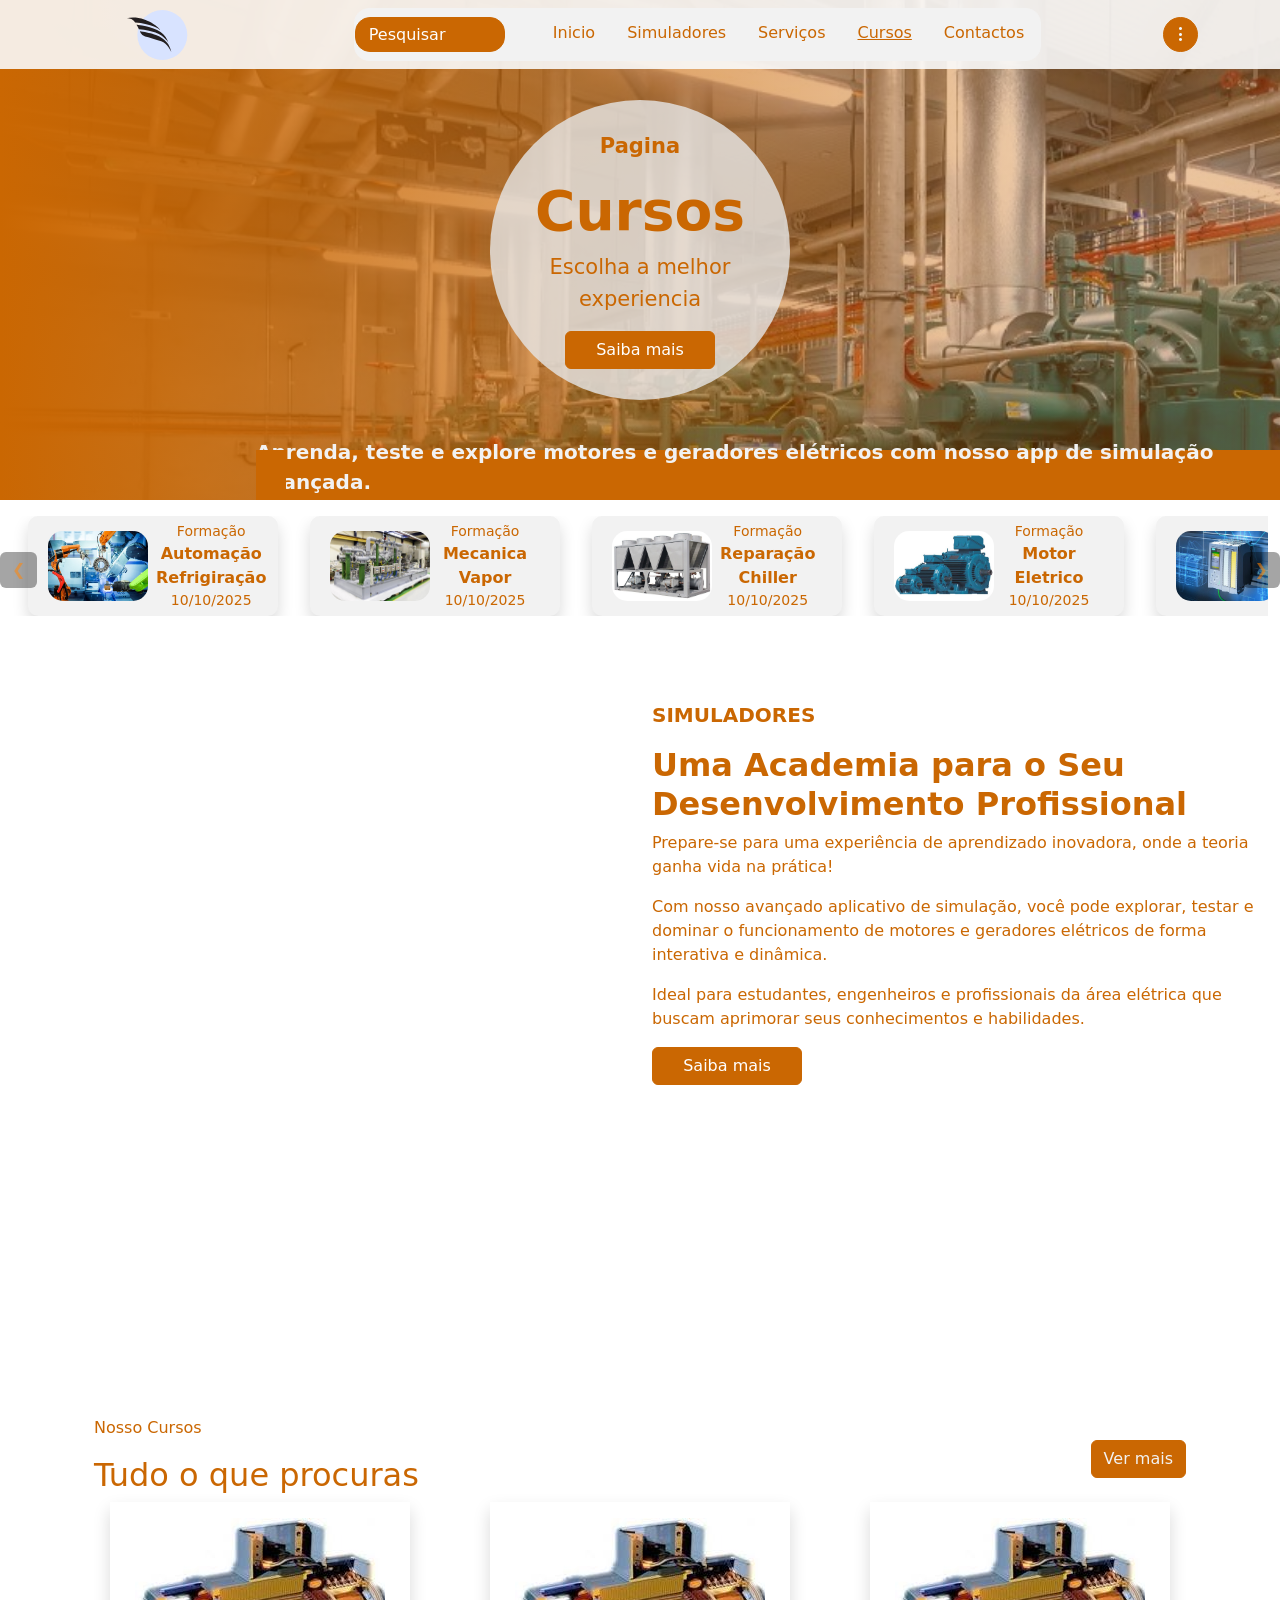
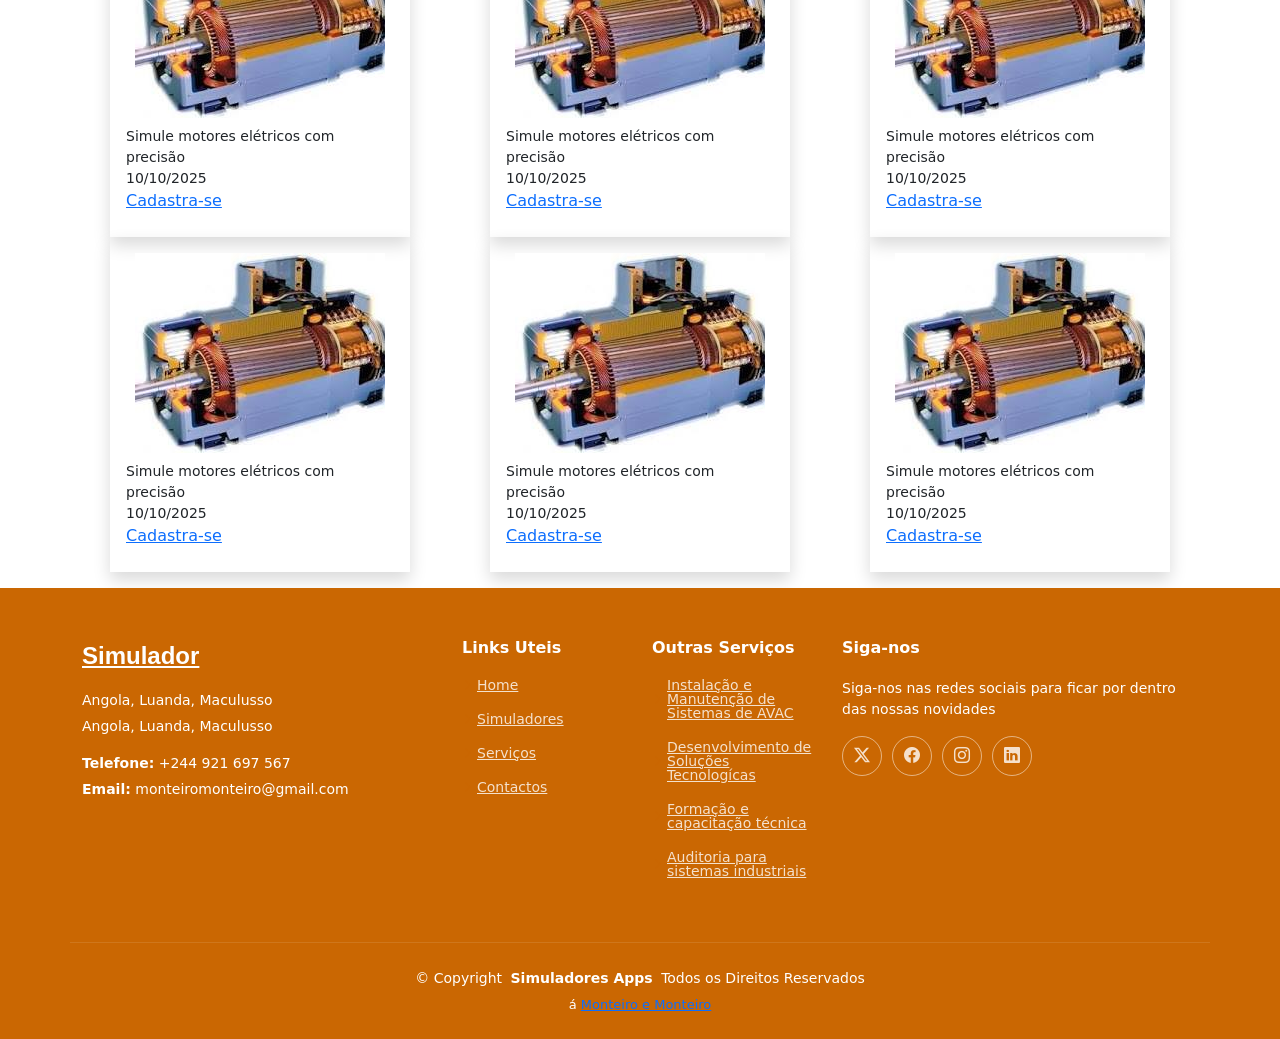
==== commit 0458d7e5: "nova-cara-app" ====
--- a/cursos.html
+++ b/cursos.html
@@ -145,12 +145,10 @@
                         <div class="col-12 col-lg-6 d-flex flex-column justify-content-center">
                             <div class="texto-video">
                                 <p>SIMULADORES</p>
-                                <h2><strong>Uma Academia para voçe</strong></h2>
-                                <p>Prepare-se para uma jornada educativa e interativa que transforma conceitos teóricos
-                                    em prática!</p>
-                                <p>Aprenda, teste e explore motores e geradores elétricos com nosso app de simulação
-                                    avançada.</p>
-                                <p>Ideal para estudantes, engenheiros e entusiastas da eletricidade.</p>
+                                <h2><strong>Uma Academia para o Seu Desenvolvimento Profissional</strong></h2>
+                                <p>Prepare-se para uma experiência de aprendizado inovadora, onde a teoria ganha vida na prática!</p>
+                                <p>Com nosso avançado aplicativo de simulação, você pode explorar, testar e dominar o funcionamento de motores e geradores elétricos de forma interativa e dinâmica.</p>
+                                <p>Ideal para estudantes, engenheiros e profissionais da área elétrica que buscam aprimorar seus conhecimentos e habilidades.</p>
                                 <button class="btn btn-secondary mx-auto">Saiba mais</button>
                             </div>
                         </div>
--- a/assets/css/app.css
+++ b/assets/css/app.css
@@ -8,45 +8,61 @@
 
 /* Global Colors - The following color variables are used throughout the website. Updating them here will change the color scheme of the entire website */
 :root { 
-  --background-color: #ffffff; /* Background color for the entire website, including individual sections */
-  --default-color: #212529; /* Default color used for the majority of the text content across the entire website */
-  --heading-color: #07467c; /* Color for headings, subheadings and title throughout the website */
-  --accent-color: #0880e8; /* Accent color that represents your brand on the website. It's used for buttons, links, and other elements that need to stand out */
-  --surface-color: #ffffff; /* The surface color is used as a background of boxed elements within sections, such as cards, icon boxes, or other elements that require a visual separation from the global background. */
-  --contrast-color: #ffffff; /* Contrast color for text, ensuring readability against backgrounds of accent, heading, or default colors. */
-}
-
-/* Nav Menu Colors - The following color variables are used specifically for the navigation menu. They are separate from the global colors to allow for more customization options */
-:root {
-  --nav-color: rgba(255, 255, 255, 0.78);  /* The default color of the main navmenu links */
-  --nav-hover-color: #ffffff; /* Applied to main navmenu links when they are hovered over or active */
-  --nav-mobile-background-color: #ffffff; /* Used as the background color for mobile navigation menu */
-  --nav-dropdown-background-color: #ffffff; /* Used as the background color for dropdown items that appear when hovering over primary navigation items */
-  --nav-dropdown-color: #212529; /* Used for navigation links of the dropdown items in the navigation menu. */
-  --nav-dropdown-hover-color: #115379; /* Similar to --nav-hover-color, this color is applied to dropdown navigation links when they are hovered over. */
-}
-
-/* Color Presets - These classes override global colors when applied to any section or element, providing reuse of the sam color scheme. */
-
-.light-background {
-  --background-color: #f0f8ff;
-  --surface-color: #ffffff;
-}
-
-.dark-background {
-  --background-color: #115379;
-  --default-color: #ffffff;
-  --heading-color: #ffffff;
-  --surface-color: aqua;
-  --contrast-color: #ffffff;
-}
+    --background-color: #ffffff; /* Background color for the entire website, including individual sections */
+    --default-color: #212529; /* Default color used for the majority of the text content across the entire website */
+    --heading-color: #ca6702; /* Color for headings, subheadings and title throughout the website */
+    --accent-color: #ca6702; /* Accent color that represents your brand on the website. It's used for buttons, links, and other elements that need to stand out */
+    --surface-color: #fafafa; /* The surface color is used as a background of boxed elements within sections, such as cards, icon boxes, or other elements that require a visual separation from the global background. */
+    --contrast-color: #f2f2f2; /* Contrast color for text, ensuring readability against backgrounds of accent, heading, or default colors. */
+    --rgbacolor1: #fafafae6;
+    --opacity-color: #ca66025b;
+    --background-color: #ca6702;
+    --default-color: #fafafa;
+    --heading-color: #ffffff;
+    --surface-color: 023e8a;
+    --contrast-color: #f2f2f2;
+    --repaocidade2: #ca6702;
+  }
+  
+  /* Nav Menu Colors - The following color variables are used specifically for the navigation menu. They are separate from the global colors to allow for more customization options */
+  :root {
+    --nav-color: #ffffffc7;  /* The default color of the main navmenu links */
+    --nav-hover-color: #ffffff; /* Applied to main navmenu links when they are hovered over or active */
+    --nav-mobile-background-color: #fafafa; /* Used as the background color for mobile navigation menu */
+    --nav-dropdown-background-color: #f2f2f2; /* Used as the background color for dropdown items that appear when hovering over primary navigation items */
+    --nav-dropdown-color: #212529; /* Used for navigation links of the dropdown items in the navigation menu. */
+    --nav-dropdown-hover-color: #ca6702; /* Similar to --nav-hover-color, this color is applied to dropdown navigation links when they are hovered over. */
+    --rgbacor2cinza: #9e9e9e;
+    --repaocidade: #ca660265;
+    --repaocidade1: #ca66026c;
+    --background-color: #f0f8ff;
+    --surface-color: #ffffff;
+    --repaocidade1: #ca6702;
+    --black-opacity: #00000080;
+  }
+  
+  /* Color Presets - These classes override global colors when applied to any section or element, providing reuse of the sam color scheme. */
+  .light-background {
+    --background-color: #f0f8ff;
+    --surface-color: #ffffff;
+  }
+  
+  .dark-background {
+    --background-color: #ca6702;
+    --default-color: #ffffff;
+    --heading-color: #ffffff;
+    --surface-color: #ca6702;
+    --contrast-color: #ffffff;
+  }
+
+
 
 /* Smooth scroll */
 :root {
   scroll-behavior: smooth;
 }
 .link-ativado{
-  color: var(--heading-color) !important;
+  color: var(--nav-dropdown-hover-color) !important;
   text-decoration: underline;
 }
 
@@ -55,7 +71,7 @@
     border: none !important;
   }
   header input::placeholder{
-    color: #e7e7e7 !important;
+    color: #fefefe !important;
   }
   
   body {
@@ -68,15 +84,14 @@
   }
     /**HEADER**/
     .header {
-      background-color: rgba(250, 250, 250, .9);
-    
+      background-color: var(--rgbacolor1);
     }
     
     .header a {
-      color: #115379;
+      color: var(--nav-dropdown-hover-color);
     }
     .header a:hover {
-      color: var(--heading-color) !important;
+      color: var(--nav-dropdown-hover-color) !important;
       text-decoration: underline;
     }
     
@@ -88,15 +103,15 @@
       width: 35px;
       height: 35px;
       border-radius: 100%;
-      background-color: #115379;
-      border: solid 1px #115379;
-      color: #fff;
+      background-color: var(--nav-dropdown-hover-color);
+      border: solid 1px var(--nav-dropdown-hover-color);
+      color: var(--background-color);
     }
 
     /**BANNER**/
   .banner {
-    background: url("../images/dashboard/people.png");
-  /*  background: url("../images/carousel/img8.jpg");*/
+    background: url("../images/dashboard/k.jpg");
+   /* background: url("../video/fundo.mp4");*/
     background-size: cover;
     background-attachment: fixed;
     position: relative;
@@ -110,8 +125,8 @@
     top: 0;
     width: 100%;
     height: 100%;
-    background: rgba(17, 83, 121, .4);
-    background: linear-gradient(to right, rgba(15, 32, 75, .6) 0%, rgba(0, 102, 161, .6) 80%, rgba(83, 167, 217, .6) 100%);
+    background: var(--repaocidade1);
+    background: linear-gradient(to right, var(--repaocidade1) 0%, var(--opacity-color) 80%, var(--repaocidade) 100%);
     inset: 0;
     z-index: -1;
   }
@@ -122,7 +137,7 @@
 
   .cont-div-banner .ladoesquerde article {
     background: rgba(231, 231, 231, .8);
-    color: #115379;
+    color: var(--nav-dropdown-hover-color);
     width: 300px;
     height: 300px;
     border-radius: 100%;
@@ -130,14 +145,14 @@
   .linha-contexto article {
     width: 80%;
     height: 50px;
-    background-color: #115379;
+    background-color: var(--nav-dropdown-hover-color);
     margin-left: 20%;
-    color: #fafafa;
+    color: var(--contrast-color);
   }
 
   .linha-contexto article::before {
     content: "";
-    background-color: aqua;
+    background-color: var(--accent-color);
     width: 30px;
     height: 50px;
     position: absolute;
@@ -153,13 +168,13 @@
      #sessao-destaque .meu-card {
       width: 300px;
       height: 100px;
-      background-color: #f7f7f7;
+      background-color: var(--contrast-color);
       border-radius: 10px;
       padding: 20px;
     }
     #sessao-destaque .meu-card small,
   #sessao-destaque .meu-card strong {
-   color: #115379;
+   color: var(--nav-dropdown-hover-color);
   }
    
   #sessao-destaque .meu-card img {
@@ -178,7 +193,7 @@
     scrollbar-width: none;
     /* Firefox */
     -ms-overflow-style: none;
-    /* Internet Explorer e Edge */
+    /* Internet Explorer e Edge */ 
   }
   
   .destaquescrol::-moz-scrollbar {
@@ -190,9 +205,9 @@
     z-index: 10;
     opacity: 0.7;
     top: 10%;
-    background: rgba(33, 37, 41, .9) !important;
+    background: var(--black-opacity) !important;
     border: none;
-    color: #115379;
+    color: var(--nav-dropdown-hover-color);
   }
   
   @-moz-document url-prefix() {
@@ -210,7 +225,7 @@
   }
   
   .texto-video {
-    color: #115379;
+    color: var(--nav-dropdown-hover-color);
   }
   #produtos .destaquescrol .meu-card{
     width: 230px;
@@ -222,15 +237,15 @@
     border-radius: 12px;
   }
   #produtos .destaquescrol .meu-card small:nth-child(2){
-    color: #115379;
+    color: var(--nav-dropdown-hover-color);
    }
    #produtos .meus-prodtext{
-     color: #115379;
+     color: var(--nav-dropdown-hover-color);
     }
     #produtos .meus-prodtext button{
-     background-color: #115379;
-     border-color: #115379;
-     color: #f2f2f2;
+     background-color: var(--nav-dropdown-hover-color);
+     border-color: var(--nav-dropdown-hover-color);
+     color: var(--contrast-color);
     }
     #produtos .linha-contexto{
       height: 150px;
@@ -246,7 +261,9 @@
   background-repeat: no-repeat;
   position: relative;
 }
-
+main{
+  overflow-x: hidden !important;
+}
 .contact:before {
   content: "";
  /* background: color-mix(in srgb, var(--background-color), transparent 30%); */
@@ -303,7 +320,7 @@
   padding: 10px 15px;
   box-shadow: none;
   border-radius: 0;
-  color: var(--default-color);
+  color: #111;
   background-color: color-mix(in srgb, var(--background-color), transparent 50%);
   border-color: color-mix(in srgb, var(--default-color), transparent 80%);
 }
@@ -317,7 +334,7 @@
 .contact .php-email-form input[type=text]::placeholder,
 .contact .php-email-form input[type=email]::placeholder,
 .contact .php-email-form textarea::placeholder {
-  color: color-mix(in srgb, var(--default-color), transparent 70%);
+  color: color-mix(in srgb, #1111, transparent 70%);
 }
 
 .contact .php-email-form button[type=submit] {
@@ -356,8 +373,8 @@
     position: absolute;
     top: 50%;
     transform: translateY(-50%);
-    background: rgba(0, 0, 0, 0.5);
-    color: white;
+    background: var(--black-opacity);
+    color: var(--background-color);
     border: none;
     cursor: pointer;
     padding: 10px;
@@ -407,8 +424,8 @@
   border: 0;
   padding: 4px;
   width: 100%;
-  background-color: var(--surface-color);
-  color: var(--default-color);
+  background-color: #111;
+  color: #111;
 }
 
 .footer .footer-newsletter .newsletter-form input[type=email]:focus-visible {
@@ -420,14 +437,14 @@
   font-size: 16px;
   padding: 0 20px;
   margin: -7px -8px -7px 0;
-  background: var(--accent-color);
-  color: var(--contrast-color);
+  background: #111;
+  color: #111;
   transition: 0.3s;
   border-radius: 50px;
 }
 
 .footer .footer-newsletter .newsletter-form input[type=submit]:hover {
-  background: color-mix(in srgb, var(--accent-color), transparent 20%);
+  background: color-mix(in srgb, #1111, transparent 20%);
 }
 
 .footer .footer-top {
@@ -525,6 +542,35 @@
   top: 70px !important;
 }
 
+/**MENU**/
+.offcanvas .list-group-item {
+  background: none;
+  border: none;
+  padding: 10px 0;
+  font-size: 18px;
+}
+
+.offcanvas .list-group-item a {
+  text-decoration: none;
+  color: black;
+  font-weight: bold;
+  display: block;
+}
+
+.offcanvas .list-group-item a:hover {
+  color: gray;
+}
+
+.offcanvas .social-links a {
+  text-decoration: none;
+  color: black;
+  margin: 0 5px;
+}
+
+.offcanvas .social-links a:hover {
+  text-decoration: underline;
+}
+
 
 /**TELA CELULAR**/ 
 @media (max-width: 999px){
@@ -534,28 +580,31 @@
     width: 100%;
   }
 
-
+  .footer a{
+    color: var(--contrast-color);
+  }
+  
   .parallax {
     min-height: 100vh !important;
     position: relative;
   }
     /**BANNER**/
   .conteudo-pic {
-    background: url("../images/Moça.png");
-    background-size: 100vw 100%;
+    background: url("../images/banner.png");
+    background-size: contain;
     background-repeat: no-repeat;
     width: 100vw;
     height: 40vh;
    
   }
   .conteudo-pic span, .conteudo-pic small, .conteudo-pic strong {
-    color: #9e9e9e !important; 
+    color: var(--rgbacor2cinza) !important; 
   }
   .cont-div-banner .ladoesquerde article button {
     max-width: 150px;
-    background-color: #2c93cf;
-    border-color: #2c93cf;
-    color: #fafafa;
+    background-color: var(--accent-color);
+    border-color: var(--accent-color);
+    color: var(--nav-mobile-background-color);
   }
   .texto-estilo {
     font-size: 30px;
@@ -563,7 +612,7 @@
     right: -15vw;
     top: 5vh;
     z-index: 1;
-    color: #2c93cf;
+    color: var(--accent-color);
   }
   .texto-estilo .rodarTexto {
     transform: rotate(90deg);
@@ -572,16 +621,16 @@
   }
   .texto-video button {
     max-width: 150px;
-    background-color: #2c93cf !important;
-    border-color: #2c93cf;
-    color: #fafafa;
+    background-color: var(--accent-color) !important;
+    border-color: var(--accent-color);
+    color: var(--nav-mobile-background-color);
   }
 
   .linha-contexto p{
     font-size: 9px;
   }
   #sessao-destaque .linha-contexto{
-    height: 100px;
+    height: 50px;
     width: 100%;
   }
   #sessao-destaque .linha-contexto .linha-contexto-fotter{
@@ -597,11 +646,11 @@
    #produtos .linha-contexto .linha-produto{
     width: 100%;
     height: 100%;
-    background-color: #115379;
+    background-color: var(--nav-dropdown-hover-color);
   }
   #produtos .linha-contexto .linha-produto::after{
     content: "";
-    background-color: aqua;
+    background-color: var(--accent-color);
     width: 40px;
     height: 100%;
     position: absolute;
@@ -614,7 +663,7 @@
     border-radius: 100%;
   }
   #portifolio .linha-contexto{
-    height: 100px;
+    height: 50px;
     width: 100%;
   }
   #portifolio .linha-contexto .linha-contexto-fotter{
@@ -642,13 +691,13 @@
   
   /**HEADER**/
   header nav {
-    border: solid 1px #e7e7e7;
-    background: #e7e7e7;
+    border: solid 1px var(--contrast-color);
+    background: var(--contrast-color);
     border-radius: 15px;
   }
   header nav .input-group {
-    border: solid 1px #115379;
-    background: #115379;
+    border: solid 1px var(--nav-dropdown-hover-color);
+    background: var(--nav-dropdown-hover-color);
     border-radius: 15px;
     width: 150px;
     height: 35px;
@@ -663,7 +712,7 @@
     border: none;
     border-color: transparent !important;
     max-height: 100%;
-    color: #fafafa !important;
+    color: var(--surface-color) !important;
   }
   
   header nav button {
@@ -671,15 +720,18 @@
     border: none;
     border-color: transparent !important;
     max-height: 100%;
-    color: #fff;
+    color: var(--background-color);
   }
   
   /**BANNER**/
   .conteudo-pic {
-    background: url("../images/Moça.png");
-    background-size: cover;
+    background: url("../images/banner.png");
+    background-size: contain;
+    background-repeat: no-repeat;
+    background-position: center bottom;
     width: 100%;
     height: 100%;
+    
   }
     .ladoesquerde{
       height: 100%;
@@ -699,16 +751,16 @@
   
   .cont-div-banner .ladoesquerde article button {
     width: 150px;
-    background-color: #2c93cf;
-    border-color: #2c93cf;
-    color: #fafafa;
+    background-color: var(--accent-color);
+    border-color: var(--accent-color);
+    color: var(--surface-color);
   }
   
   
   .conteudo-pic::after {
     content: "";
-    background: rgba(17, 53, 121, .8);
-    background: linear-gradient(top, rgb(55, 117, 179, .8), rgba(40, 85, 130, .8));
+    background: var(--repaocidade1);
+
     width: 80%;
     height: 90px;
     position: absolute;
@@ -723,7 +775,7 @@
     right: 5vw;
     top: 20vh;
     z-index: 1;
-    color: #dadada;
+    color: var(--rgbacor2cinza);
   }
   
   .texto-estilo .rodarTexto {
@@ -735,7 +787,7 @@
   .texto-estilo .rodarTexto strong {
     position: absolute;
     top: -6vw;
-    text-shadow: -1px -1px 0 rgba(26, 99, 167, 0.6);
+    text-shadow: -1px -1px 0 var(--repaocidade1);
   }
   
   .linha-contexto {
@@ -758,14 +810,14 @@
   .texto-video p:first-of-type {
     font-size: 20px;
     font-weight: 600;
-    color: #1271a8;
+    color: var(--nav-dropdown-hover-color);
   }
   
   .texto-video button {
     width: 150px;
-    background-color: #2c93cf !important;
-    border-color: #2c93cf;
-    color: #fafafa;
+    background-color: var(--accent-color) !important;
+    border-color: var(--accent-color);
+    color: var(--surface-color);
   }
   #sessao-destaque .linha-contexto{
     height: 100px;
@@ -783,11 +835,11 @@
    #produtos .linha-contexto .linha-produto{
     width: 90%;
     height: 100%;
-    background-color: #115379;
+    background-color: var(--nav-dropdown-hover-color);
   }
   #produtos .linha-contexto .linha-produto::after{
     content: "";
-    background-color: aqua;
+    background-color: var(--accent-color);
     width: 40px;
     height: 100%;
     position: absolute;
@@ -817,4 +869,9 @@
    background-attachment: fixed;
   }
  
+}
+
+form input, form textarea{
+  border: solid 1px #5e0202 !important;
+
 }
